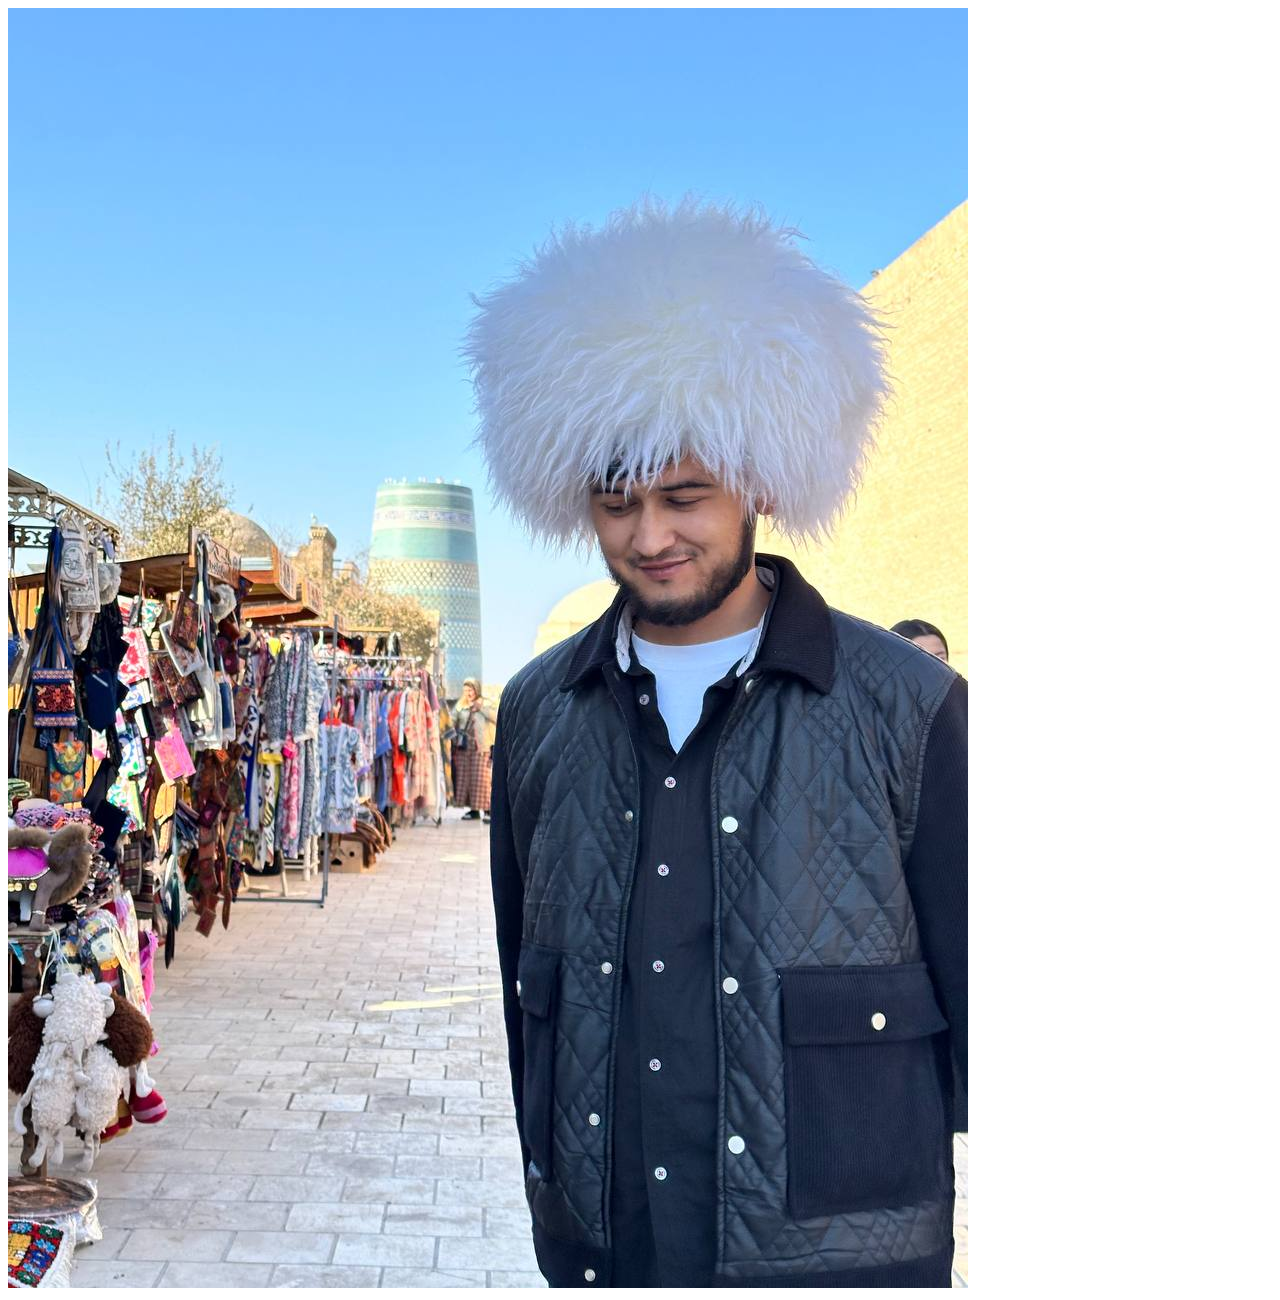
==== index.html @ 22d56151 "abdulaiz" ====
<!DOCTYPE html>
<html lang="uz">
<head>
    <meta charset="UTF-8">
    <meta name="viewport" content="width=device-width, initial-scale=1.0">
    <title>abdulaziz_yadgorov</title>
</head>
<body>
    <img src="img/photo_2025-02-02_21-42-50.jpg" alt="rasimga kirish">
</body>
</html>
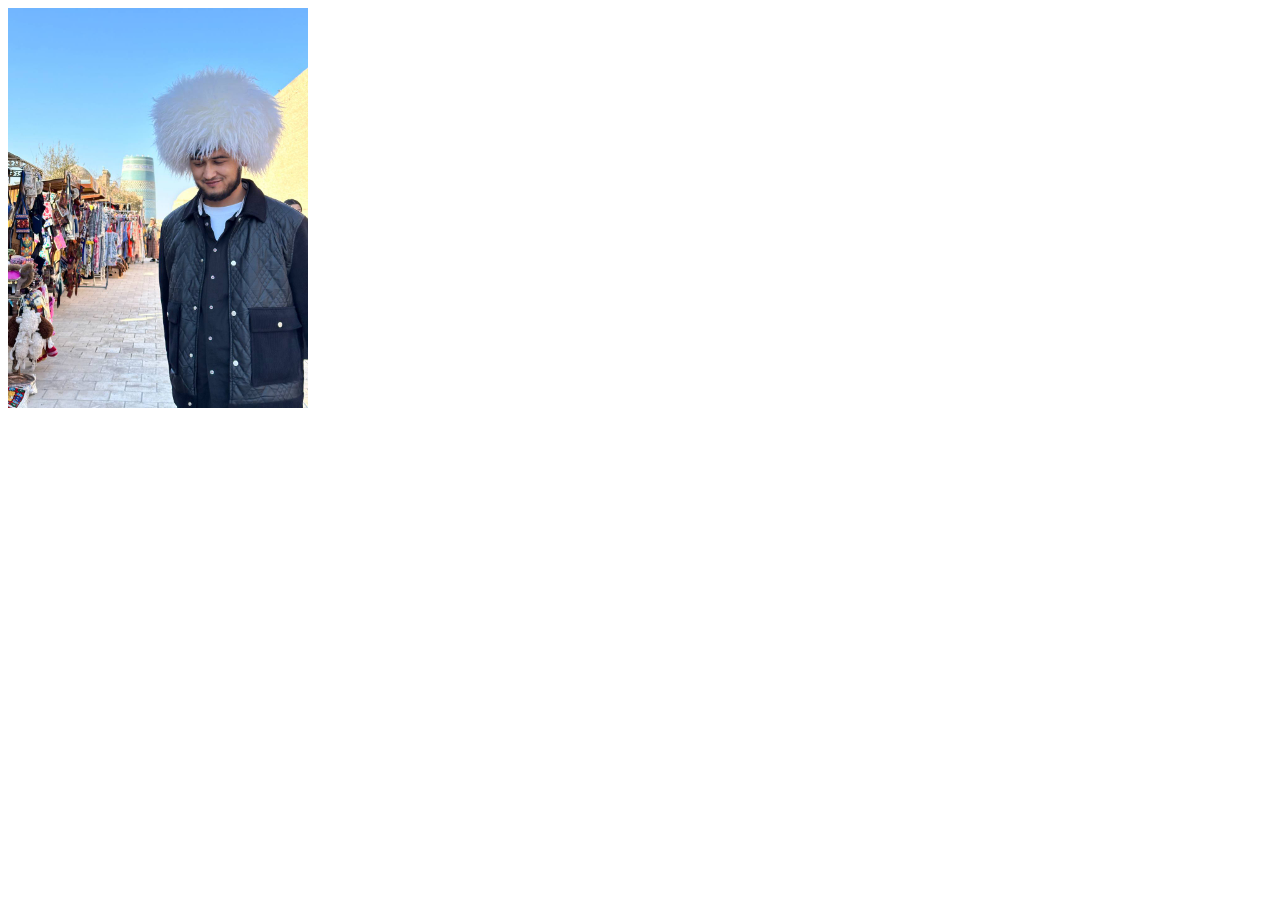
==== commit 478c1fd1: "add" ====
--- a/index.html
+++ b/index.html
@@ -6,6 +6,6 @@
     <title>abdulaziz_yadgorov</title>
 </head>
 <body>
-    <img src="img/photo_2025-02-02_21-42-50.jpg" alt="rasimga kirish">
+    <img src="img/photo_2025-02-02_21-42-50.jpg" alt="rasimga kirish"width="300">
 </body>
 </html>